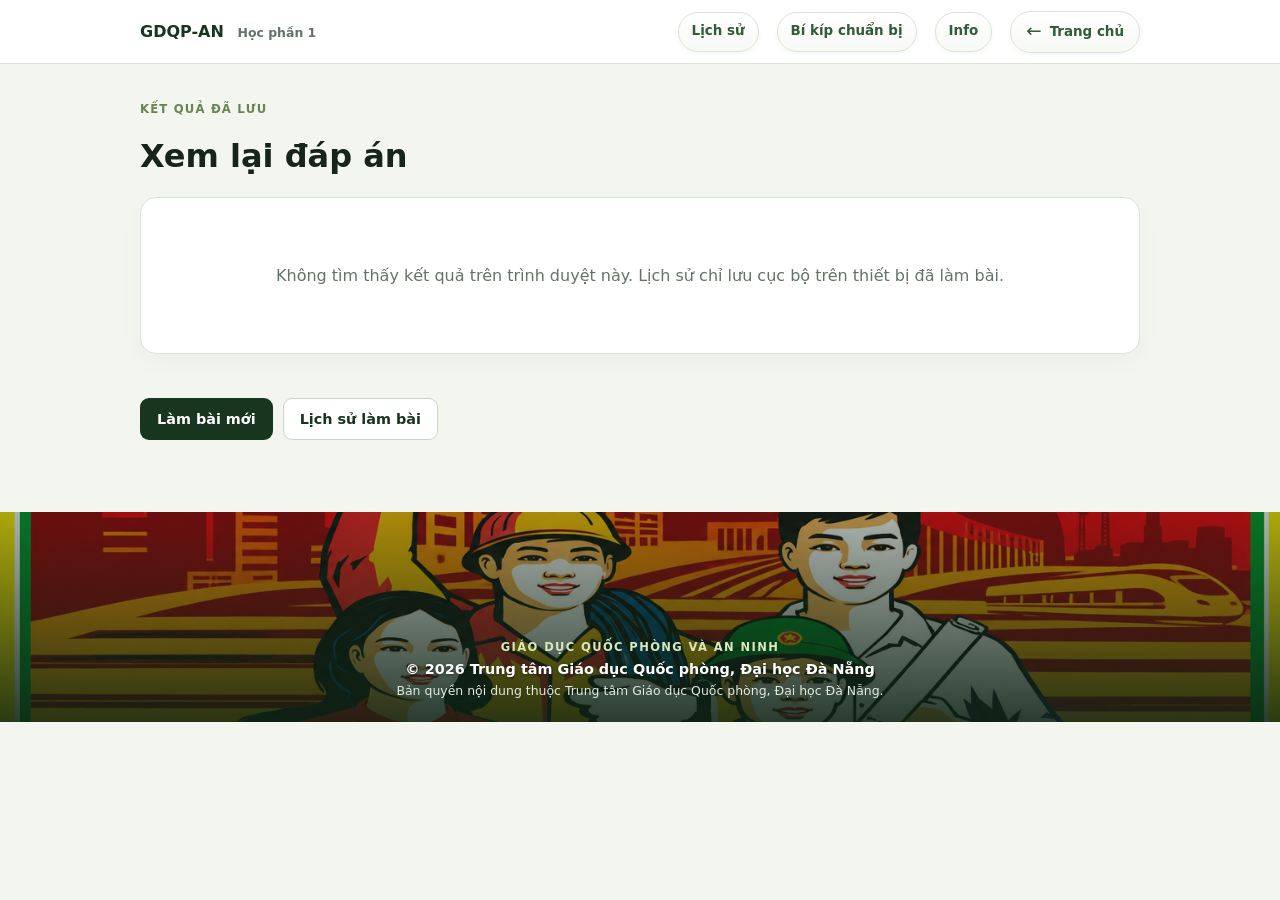
==== pages/answer-review/index.html @ 37f99ee3 "Build GDQP-AN study website and Pages deployment" ====
﻿<!doctype html><html lang="vi"><head><meta charset="utf-8"><meta name="viewport" content="width=device-width, initial-scale=1"><title>Xem lại đáp án · GDQP-AN</title><link rel="stylesheet" href="../../src/app.css"><link rel="stylesheet" href="../../src/navigation.css"><script src="../../src/answer-review.js" defer></script>  <link rel="stylesheet" href="../../src/footer.css">
  <script src="../../src/footer.js" defer></script>
</head><body>
<header class="topbar"><a class="brand" href="../../">GDQP-AN <span>Học phần 1</span></a><nav class="topnav"><a href="../history/">Lịch sử</a><a class="prep-nav" href="../preparation/">Bí kíp chuẩn bị</a><a class="info-nav" href="../info/">Info</a><a class="back-action" href="../../"><span class="back-icon" aria-hidden="true">←</span>Trang chủ</a></nav></header>
<main class="shell"><p class="eyebrow">Kết quả đã lưu</p><h1>Xem lại đáp án</h1><section id="review-summary" class="panel" style="margin:20px 0"><p class="empty">Đang tải kết quả…</p></section><section id="review-list" class="review-list"></section><div style="display:flex;gap:10px;flex-wrap:wrap;margin-top:22px"><a class="button primary" href="../quiz/">Làm bài mới</a><a class="button outline" href="../history/">Lịch sử làm bài</a></div></main>
<footer class="site-footer">
  <img class="site-footer__image" src="../../assets/pano.png" alt="" aria-hidden="true">
  <div class="site-footer__content">
    <p class="site-footer__label">Giáo dục Quốc phòng và An ninh</p>
    <p class="site-footer__copyright">© <span data-current-year>2026</span> Trung tâm Giáo dục Quốc phòng, Đại học Đà Nẵng</p>
    <p class="site-footer__rights">Bản quyền nội dung thuộc Trung tâm Giáo dục Quốc phòng, Đại học Đà Nẵng.</p>
  </div>
</footer>
</body></html>
---- src/app.css ----
﻿:root{font-family:Inter,"Be Vietnam Pro",system-ui,-apple-system,"Segoe UI",sans-serif;color:#17241b;background:#f3f6ef;font-synthesis:none;text-rendering:optimizeLegibility;--green:#17351f;--green2:#315b39;--pale:#e8f0df;--line:#dce4d7;--muted:#657267;--white:#fff;--gold:#f6e9bb;--red:#a53b32}*{box-sizing:border-box}body{margin:0;min-height:100vh}.topbar{height:64px;background:#fff;border-bottom:1px solid var(--line);display:flex;align-items:center;justify-content:space-between;padding:0 max(20px,calc((100% - 1000px)/2))}.brand{font-weight:800;color:var(--green);text-decoration:none}.brand span{font-size:.78rem;color:var(--muted);font-weight:600;margin-left:8px}.topnav{display:flex;gap:18px}.topnav a,.back-link{color:var(--green2);text-decoration:none;font-weight:700;font-size:.9rem}.shell{width:min(1000px,calc(100% - 32px));margin:38px auto 72px}.hero{background:var(--green);color:#fff;border-radius:20px;padding:clamp(24px,5vw,48px);margin-bottom:24px}.eyebrow{display:block;color:#688453;text-transform:uppercase;letter-spacing:.1em;font-size:.73rem;font-weight:800;margin:0 0 7px}.hero .eyebrow{color:#d7e8bd}.hero h1{font-size:clamp(2rem,5vw,3.2rem);line-height:1.12;letter-spacing:-.04em;margin:0 0 12px}.hero p{color:#dae5d8;max-width:650px;margin:0 0 22px;line-height:1.7}.hero .button{background:#d7e8bd;color:#17351f}.button{display:inline-flex;align-items:center;justify-content:center;min-height:42px;border-radius:9px;border:1px solid transparent;padding:9px 16px;font:inherit;font-size:.9rem;font-weight:750;text-decoration:none;cursor:pointer;transition:background .15s,border-color .15s,transform .15s}.button:active{transform:translateY(1px)}.button:focus-visible,select:focus-visible{outline:3px solid #9dbb86;outline-offset:2px}.primary{background:var(--green);color:#fff}.primary:hover{background:#244d2d}.outline{background:#fff;color:var(--green);border-color:#cbd7c5}.danger{color:var(--red);border-color:#e5c9c5;background:#fff}.panel{background:var(--white);border:1px solid var(--line);border-radius:16px;padding:22px;box-shadow:0 8px 24px #17351f08}.section-heading{display:flex;align-items:center;justify-content:space-between;gap:12px;margin:28px 0 14px}.section-heading h2{font-size:1.2rem;margin:0}.section-heading a{color:var(--green2);font-weight:700;text-decoration:none}.stats{display:grid;grid-template-columns:repeat(3,1fr);gap:14px}.stat strong{display:block;color:var(--green);font-size:1.8rem;line-height:1.2}.stat span{display:block;color:var(--muted);font-size:.86rem;margin-top:6px}.chapter-grid{display:grid;grid-template-columns:repeat(auto-fit,minmax(230px,1fr));gap:14px}.chapter-card{display:flex;flex-direction:column;align-items:flex-start;gap:10px}.chapter-card h3{font-size:1rem;line-height:1.45;margin:0}.chapter-card p{color:var(--muted);font-size:.86rem;margin:0}.chapter-card .button{margin-top:auto}.row-list{display:grid;gap:10px}.row-item{display:flex;align-items:center;justify-content:space-between;gap:12px;border:1px solid var(--line);border-radius:11px;padding:14px}.row-item h3{font-size:.96rem;margin:0 0 4px}.row-item p{font-size:.84rem;color:var(--muted);margin:0}.empty{color:var(--muted);text-align:center;padding:30px 12px}.setup-fields{display:grid;grid-template-columns:repeat(3,1fr);gap:14px}.setup-fields label{display:grid;gap:8px;font-size:.88rem;font-weight:700}.setup-fields select{width:100%;padding:12px;border:1px solid #cbd7c5;border-radius:9px;color:inherit;background:#fff;font:inherit}.muted{color:var(--muted);font-size:.9rem;margin:16px 0}.quiz-layout{display:grid;gap:12px}.quiz-meta{display:flex;align-items:center;gap:20px;padding:16px 20px}.quiz-meta>div{display:grid;gap:2px}.quiz-meta .eyebrow{font-size:.64rem;margin:0}.quiz-meta strong{font-size:1.05rem;font-variant-numeric:tabular-nums}.quiz-meta #finish-btn{margin-left:auto}.progress-track{height:7px;border-radius:10px;background:#e2e9de;overflow:hidden}.progress-track span{display:block;height:100%;width:0;background:#698a52;transition:width .2s}.question-panel{padding:clamp(20px,4vw,34px)}.chapter-label{color:#5d7651;font-weight:750;font-size:.84rem;margin:0 0 12px}.question-panel h2{font-size:clamp(1.15rem,3vw,1.48rem);line-height:1.5;margin:0 0 22px}.options{display:grid;gap:10px;border:0;padding:0;margin:0}.answer{display:flex;align-items:flex-start;gap:13px;padding:14px;border:1px solid var(--line);border-radius:11px;cursor:pointer;line-height:1.5;transition:border .15s,background .15s}.answer:hover{background:#f7f9f5;border-color:#9bb18d}.answer:has(input:checked){background:#edf4e8;border-color:#72915e}.answer input{accent-color:var(--green2);margin-top:4px;flex:none}.letter{color:var(--green2);font-weight:800;min-width:22px}.question-actions{display:flex;align-items:center;justify-content:space-between;gap:12px;margin-top:24px}.pager{display:flex;gap:8px}.question-map{display:grid;grid-template-columns:repeat(auto-fill,minmax(42px,1fr));gap:8px}.map-button{height:40px;border:1px solid var(--line);border-radius:8px;background:#fff;color:#465449;font-weight:700;cursor:pointer}.map-button.answered{background:var(--pale);border-color:#c7d9b9}.map-button.flagged{box-shadow:inset 0 -3px #d2a833}.map-button.current{outline:2px solid var(--green2);outline-offset:1px}.map-legend{color:var(--muted);font-size:.76rem}.score-line strong{font-size:2rem;color:var(--green)}.review-list{display:grid;gap:10px;margin:18px 0 24px}.review-item{border:1px solid var(--line);border-radius:10px;padding:14px}.review-item h3{font-size:.98rem;line-height:1.5;margin:0 0 8px}.review-item p{margin:4px 0;font-size:.9rem}.correct{color:#27673b}.incorrect,.error-text{color:var(--red)}.sr-only{position:absolute;width:1px;height:1px;padding:0;margin:-1px;overflow:hidden;clip:rect(0,0,0,0);white-space:nowrap;border:0}[hidden]{display:none!important}@media(max-width:650px){.shell{margin:24px auto 48px}.topbar{padding:0 16px}.topnav{gap:10px}.topnav a{font-size:.82rem}.stats{grid-template-columns:1fr 1fr}.setup-fields{grid-template-columns:1fr}.panel{padding:18px}.quiz-meta{gap:12px;padding:14px}.quiz-meta strong{font-size:.95rem}.quiz-meta #finish-btn{padding:8px 11px}.question-actions{align-items:stretch;flex-direction:column}.question-actions>.button{align-self:flex-start}.pager{justify-content:space-between}.pager .button{flex:1}.row-item{align-items:flex-start;flex-direction:column}.row-item .button{width:100%}}
.hero{position:relative;isolation:isolate;overflow:hidden;background-color:#17351f;background-image:linear-gradient(100deg,rgba(15,40,22,.95) 0%,rgba(15,40,22,.86) 55%,rgba(15,40,22,.7) 100%),url("../assets/pano.png");background-position:center,center 43%;background-size:cover;background-repeat:no-repeat}.hero>*{position:relative;z-index:1}.hero .eyebrow{color:#d7e8bd}.hero p{color:#f0f3ec;text-shadow:0 1px 2px #10201755}.hero .button{box-shadow:0 8px 22px #0c1d1280}.hero .button:hover{transform:translateY(-2px);box-shadow:0 12px 26px #0c1d128c}@media(max-width:650px){.hero{background-image:linear-gradient(100deg,rgba(15,40,22,.94),rgba(15,40,22,.8)),url("../assets/pano.png");background-position:center,center 44%;}}
.hero{background-image:none;position:relative;isolation:isolate;overflow:hidden}.hero::before{content:"";position:absolute;inset:0;z-index:1;background:linear-gradient(100deg,rgba(12,34,19,.76) 0%,rgba(12,34,19,.58) 56%,rgba(12,34,19,.38) 100%)}.hero>.hero-background{position:absolute;inset:0;width:100%;height:100%;object-fit:cover;object-position:center 42%;z-index:0}.hero>*:not(.hero-background){position:relative;z-index:2}.hero .eyebrow{color:#e1edcf}.hero p{text-shadow:0 1px 3px #10201780}@media(max-width:650px){.hero::before{background:linear-gradient(100deg,rgba(12,34,19,.83),rgba(12,34,19,.55))}.hero>.hero-background{object-position:center 44%}}
.hero{background:#17351f;background-image:none;position:relative;isolation:auto;overflow:hidden}.hero::before{display:none}.hero>.hero-background{display:none}.hero>*:not(.hero-background){position:static;z-index:auto}.hero .eyebrow{color:#d7e8bd}.hero p{text-shadow:none}.hero .button{box-shadow:none}.hero .button:hover{transform:none;box-shadow:none}
---- src/navigation.css ----
﻿.back-action{display:inline-flex;align-items:center;justify-content:center;gap:8px;min-height:42px;padding:9px 15px;border:1px solid #d9e3d5;border-radius:999px;background:linear-gradient(180deg,#fff,#f7f9f5);color:#244b2c;text-decoration:none;font:inherit;font-size:.9rem;font-weight:750;line-height:1;white-space:nowrap;box-shadow:0 2px 5px #17351f0b;cursor:pointer;transition:transform .16s ease,border-color .16s ease,background .16s ease,box-shadow .16s ease,color .16s ease}.back-action:hover{transform:translateY(-1px);border-color:#b9cbb0;background:#edf4e8;color:#17351f;box-shadow:0 6px 14px #17351f14}.back-action:active{transform:translateY(0);box-shadow:0 1px 3px #17351f10}.back-action:focus-visible{outline:3px solid #9dbb86;outline-offset:3px}.back-action .back-icon{font-size:1.15rem;font-weight:500;line-height:.7;transition:transform .16s ease}.back-action:hover .back-icon{transform:translateX(-3px)}.topnav .back-action{font-size:.84rem}.question-actions .back-action{min-height:44px;border-radius:12px;padding:10px 16px}.confirm-actions .back-action{background:#f5f7f2;border-color:#dfe7db;box-shadow:none}
@media(max-width:650px){.back-action{min-height:40px;padding:8px 12px;font-size:.86rem}.topnav .back-action{font-size:.78rem}.question-actions .back-action{width:100%}}
.topbar .topnav{align-items:center}.topnav .prep-nav{min-height:38px;padding:7px 13px;border-radius:999px;background:#edf4e8;border:1px solid #d9e3d5;color:#244b2c;box-shadow:0 2px 5px #17351f0b;font-size:.82rem;font-weight:750;text-decoration:none;white-space:nowrap;transition:transform .16s ease,background .16s ease,border-color .16s ease}.topnav .prep-nav:hover{transform:translateY(-1px);background:#dfead7;border-color:#b9cbb0}.topnav .prep-nav:focus-visible{outline:3px solid #9dbb86;outline-offset:3px}
@media(max-width:650px){.brand span{display:none}.topbar{gap:8px}.topbar .topnav{gap:6px}.topbar .topnav>a{font-size:.75rem;white-space:nowrap}.topnav .prep-nav{min-height:34px;padding:6px 9px;font-size:.7rem}}


/* Keep every primary navigation item visually consistent. */
.topbar .topnav>a:not(.back-action){display:inline-flex;align-items:center;justify-content:center;min-height:40px;padding:8px 13px;border:1px solid #d9e3d5;border-radius:999px;background:linear-gradient(180deg,#fff,#f7f9f5);color:#315b39;text-decoration:none;font-size:.84rem;font-weight:700;line-height:1.2;white-space:nowrap;box-shadow:0 2px 5px #17351f0b;transition:transform .16s ease,background .16s ease,border-color .16s ease,box-shadow .16s ease}.topbar .topnav>a:not(.back-action):hover{transform:translateY(-1px);border-color:#b9cbb0;background:#edf4e8;box-shadow:0 5px 12px #17351f12}.topbar .topnav>a:not(.back-action):focus-visible{outline:3px solid #9dbb86;outline-offset:3px}
@media(max-width:650px){.topbar{height:auto;min-height:64px;flex-direction:column;align-items:stretch;padding:12px 16px;gap:10px}.topbar .brand{align-self:flex-start}.topbar .topnav{display:grid;width:100%;max-width:none;min-width:0;grid-template-columns:repeat(auto-fit,minmax(60px,1fr));gap:7px;overflow:visible}.topbar .topnav>a:not(.back-action){min-height:42px;padding:7px 6px;font-size:.74rem;white-space:normal;text-align:center}.topbar .topnav>.back-action{width:100%;min-height:42px;padding:7px 8px;font-size:.74rem;gap:5px}.topbar .topnav>.back-action .back-icon{font-size:1rem}}
@media(max-width:420px){.topbar .topnav{max-width:none;overflow:visible}}
---- src/footer.css ----
﻿.site-footer{position:relative;isolation:isolate;display:grid;place-items:end center;min-height:210px;margin-top:56px;overflow:hidden;background:#17351f;color:#fff}.site-footer__image{position:absolute;inset:0;width:100%;height:100%;object-fit:cover;object-position:center 72%;z-index:-1}.site-footer::before{content:"";position:absolute;inset:0;z-index:0;background:linear-gradient(180deg,rgba(13,34,19,.34),rgba(13,34,19,.88))}.site-footer__content{position:relative;z-index:1;width:min(1000px,calc(100% - 32px));padding:44px 0 24px;text-align:center}.site-footer__label{margin:0 0 7px;color:#d7e8bd;font-size:.72rem;font-weight:800;letter-spacing:.12em;text-transform:uppercase}.site-footer__copyright{margin:0;color:#fff;font-size:.9rem;font-weight:650;text-shadow:0 1px 3px #10201799}.site-footer__rights{margin:6px 0 0;color:#e2e9df;font-size:.78rem}@media(max-width:650px){.site-footer{min-height:180px;margin-top:40px}.site-footer__image{object-position:center 70%}.site-footer__content{padding:36px 0 20px}.site-footer__copyright{font-size:.82rem}}
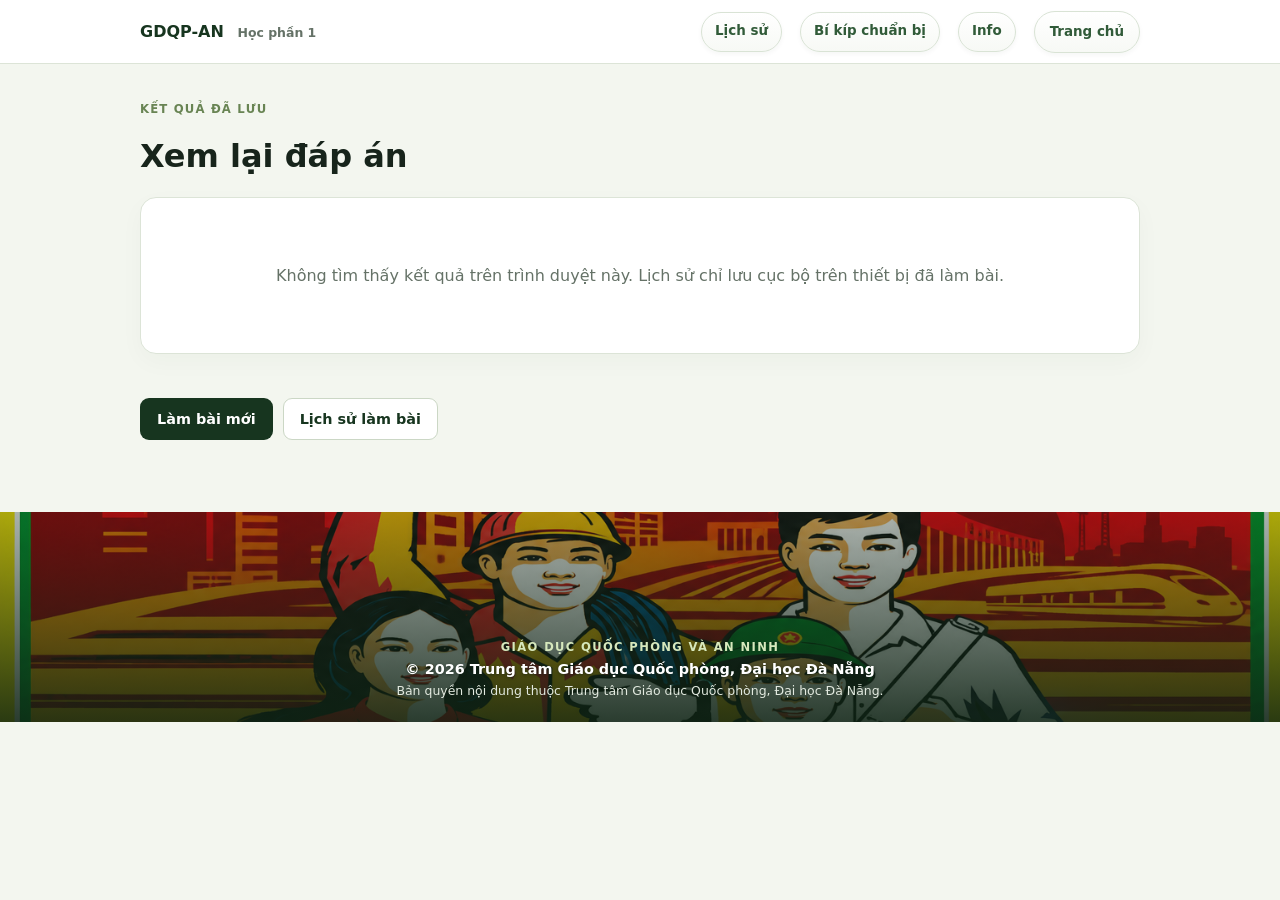
==== commit 80e107ae: "Update timeline 50 minutes" ====
--- a/pages/answer-review/index.html
+++ b/pages/answer-review/index.html
@@ -1,7 +1,7 @@
 ﻿<!doctype html><html lang="vi"><head><meta charset="utf-8"><meta name="viewport" content="width=device-width, initial-scale=1"><title>Xem lại đáp án · GDQP-AN</title><link rel="stylesheet" href="../../src/app.css"><link rel="stylesheet" href="../../src/navigation.css"><script src="../../src/answer-review.js" defer></script>  <link rel="stylesheet" href="../../src/footer.css">
   <script src="../../src/footer.js" defer></script>
 </head><body>
-<header class="topbar"><a class="brand" href="../../">GDQP-AN <span>Học phần 1</span></a><nav class="topnav"><a href="../history/">Lịch sử</a><a class="prep-nav" href="../preparation/">Bí kíp chuẩn bị</a><a class="info-nav" href="../info/">Info</a><a class="back-action" href="../../"><span class="back-icon" aria-hidden="true">←</span>Trang chủ</a></nav></header>
+<header class="topbar"><a class="brand" href="../../">GDQP-AN <span>Học phần 1</span></a><nav class="topnav"><a href="../history/">Lịch sử</a><a class="prep-nav" href="../preparation/">Bí kíp chuẩn bị</a><a class="info-nav" href="../info/">Info</a><a class="back-action" href="../../">Trang chủ</a></nav></header>
 <main class="shell"><p class="eyebrow">Kết quả đã lưu</p><h1>Xem lại đáp án</h1><section id="review-summary" class="panel" style="margin:20px 0"><p class="empty">Đang tải kết quả…</p></section><section id="review-list" class="review-list"></section><div style="display:flex;gap:10px;flex-wrap:wrap;margin-top:22px"><a class="button primary" href="../quiz/">Làm bài mới</a><a class="button outline" href="../history/">Lịch sử làm bài</a></div></main>
 <footer class="site-footer">
   <img class="site-footer__image" src="../../assets/pano.png" alt="" aria-hidden="true">
